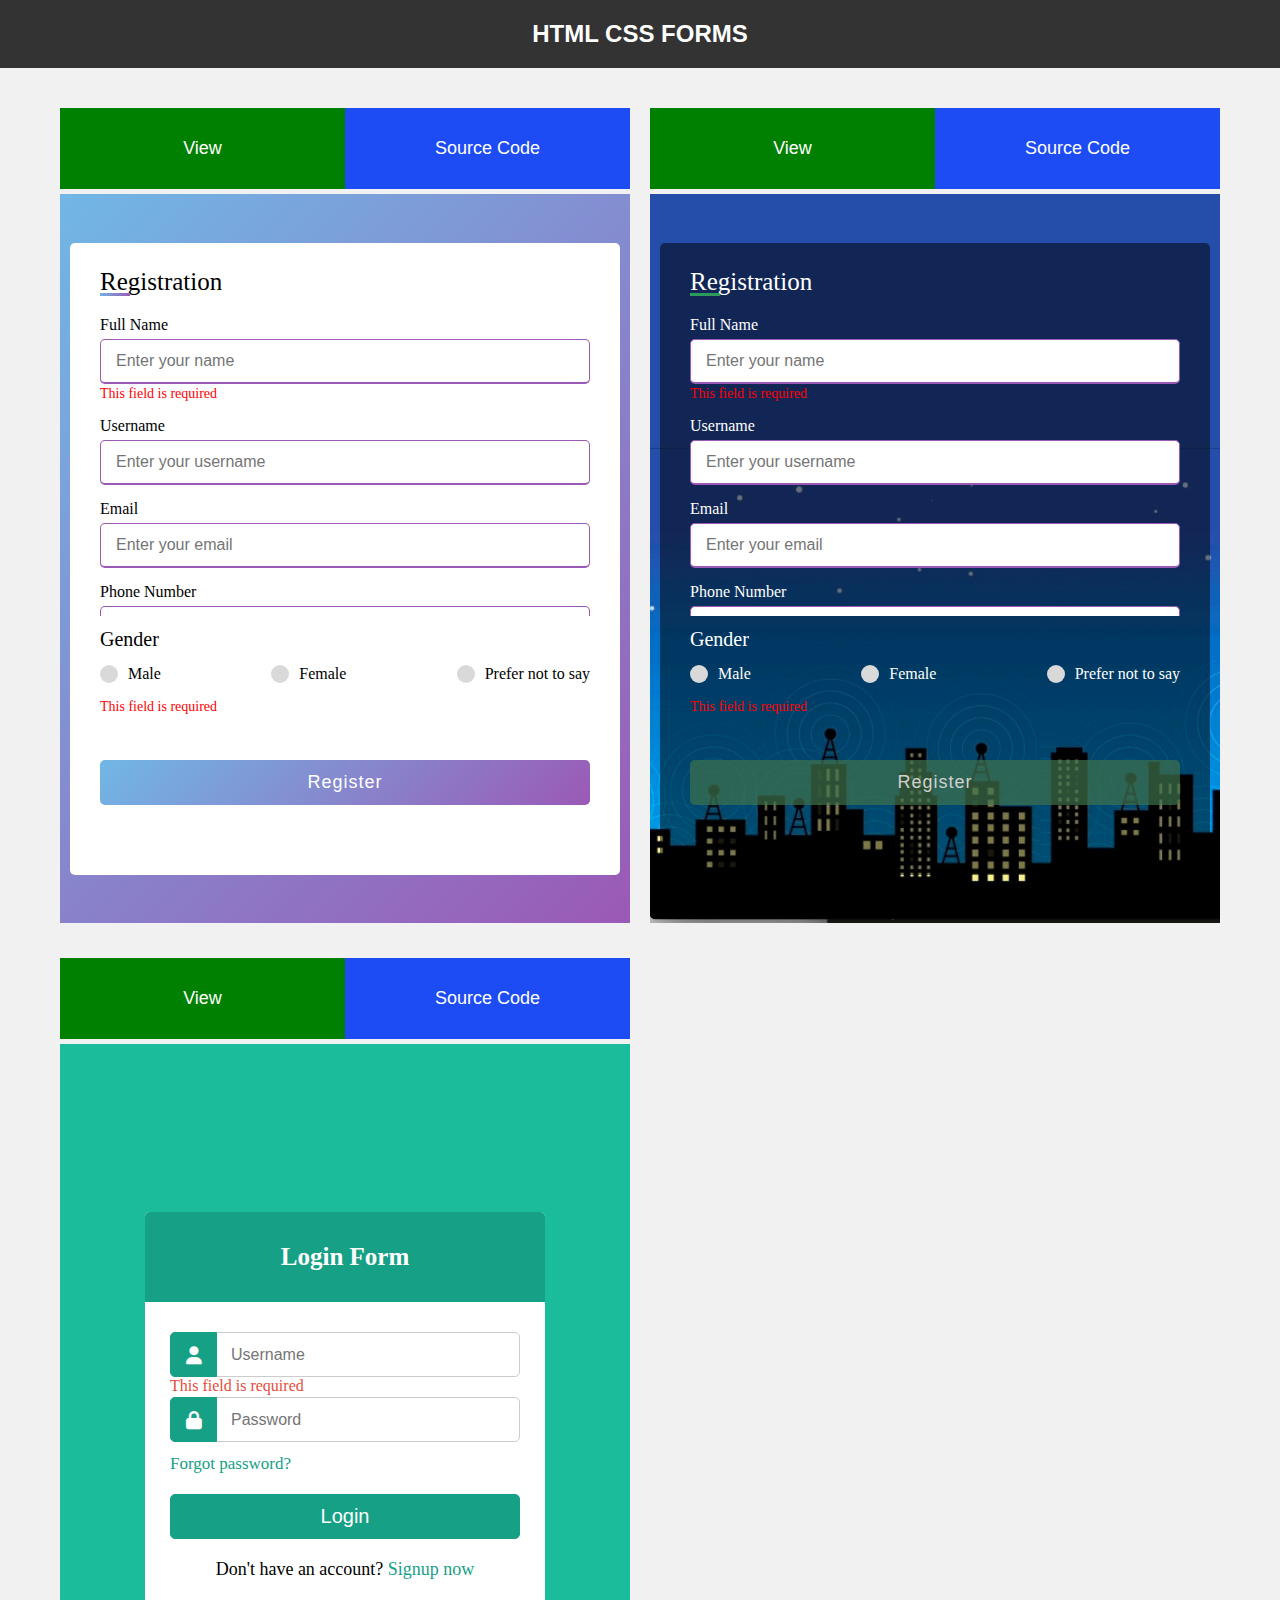
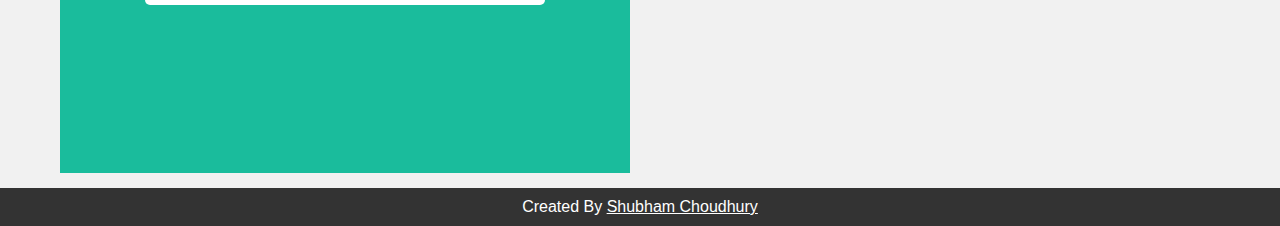
==== index.html @ a24a49fb "First" ====
<!DOCTYPE html>
<html lang="en">
<head>
    <meta charset="UTF-8">
    <meta http-equiv="X-UA-Compatible" content="IE=edge">
    <meta name="viewport" content="width=device-width, initial-scale=1.0">
    <title>HTML CSS FORMS</title>
    <link rel="stylesheet" href="assets/css/style.css">
</head>
<body>
    <div class="header">
        <h2>HTML CSS FORMS</h2>
    </div>
    <div class="container">
        <div class="box">
            <div class="cred">
                <a href="Responshive Registration Form-1/index.html" target="_blank">View</a>
                <a href="#">Source Code</a>
            </div>
            <iframe src="Responshive Registration Form-1/index.html" frameborder="0"></iframe>
        </div>
        <div class="box">
            <div class="cred">
                <a href="Responshive Registration Form-2/index.html" target="_blank">View</a>
                <a href="#">Source Code</a>
            </div>
            <iframe src="Responshive Registration Form-2/index.html" frameborder="0"></iframe>
        </div>
        <div class="box">
            <div class="cred">
                <a href="Responsive Login Form - 1/index.html" target="_blank">View</a>
                <a href="#">Source Code</a>
            </div>
            <iframe src="Responsive Login Form - 1/index.html" frameborder="0"></iframe>
        </div>
    </div>

    <div class="footer">
        <p>Created By <a href="https://shubham-choudhury.github.io/">Shubham Choudhury</a></p>
    </div>
</body>
</html>
---- assets/css/style.css ----
* {
  margin: 0;
  padding: 0;
  box-sizing: border-box;
}

body {
  background-color: #f1f1f1;
  font-family: sans-serif;
}

.header {
  text-align: center;
  padding: 20px;
  background-color: #333;
  color: #fff;
}

.container {
  max-width: 1200px;
  margin: 0 auto;
  padding: 20px;
  display: grid;
  grid-template-columns: 1fr 1fr;
  grid-gap: 20px;
}

.container .box {
  width: calc(100% / 2 -20px);
  height: 90vh;
  border-radius: 5px;
  margin-top: 20px;
}

.container .box .cred {
  background-color: #fff;
  height: 10%;
  display: flex;
  justify-content: space-between;
  align-items: center;
  border-radius: 5px 5px 0 0;
  margin-bottom: 5px;
}

.container .box .cred a {
  display: inline-block;
  width: calc(100% / 2);
  height: 100%;
  display: flex;
  justify-content: center;
  align-items: center;
  background-color: #000;
  color: #fff;
  font-size: 18px;
  font-weight: 500;
  text-decoration: none;
}

.container .box .cred a:first-child {
  background: green;
}

.container .box .cred a:last-child {
  background: rgb(29, 76, 245);
}

.container .box iframe {
  width: 100%;
  height: 90%;
  border: none;
}

.footer {
  width: 100%;
  text-align: center;
  background-color: #333;
  color: #fff;
  padding: 10px 0;
}

.footer a {
  color: #fff;
  text-decoration: underline;
}

.hide-scroll::-webkit-scrollbar {
  display: none;
}

.hide-scroll {
  -ms-overflow-style: none; /* IE and Edge */
  scrollbar-width: none; /* Firefox */
}

@media (max-width: 820px) {
  .container {
    grid-template-columns: 1fr;
  }
}
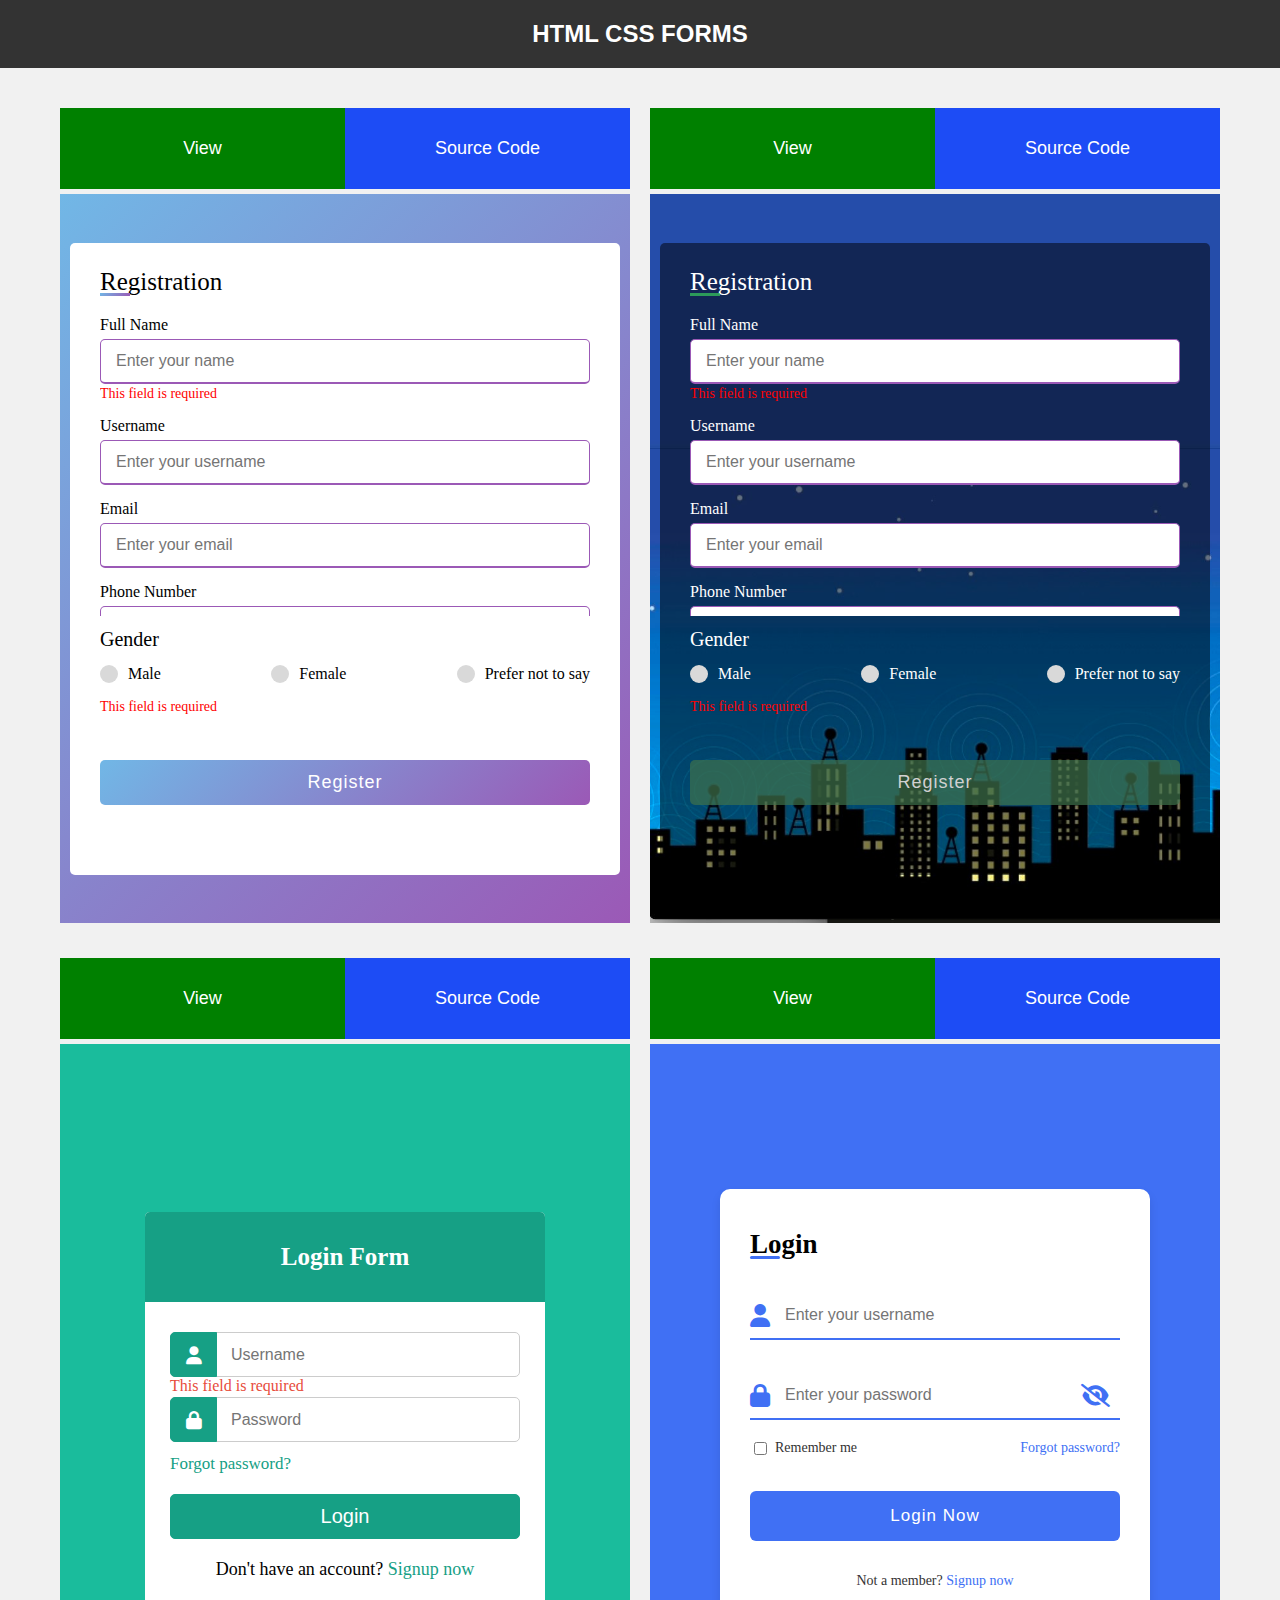
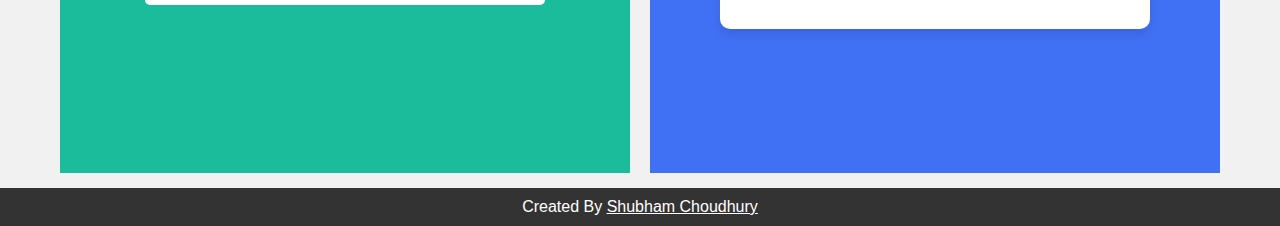
==== commit 59dba834: "Responsive Login and Registration Form" ====
--- a/index.html
+++ b/index.html
@@ -14,24 +14,31 @@
     <div class="container">
         <div class="box">
             <div class="cred">
-                <a href="Responshive Registration Form-1/index.html" target="_blank">View</a>
-                <a href="#">Source Code</a>
+                <a href="Responsive Registration Form-1/index.html" target="_blank">View</a>
+                <a href="https://github.com/Shubham-Choudhury/HTML-CSS-FORMS/tree/main/Responsive%20Registration%20Form-1" target="_blank">Source Code</a>
             </div>
-            <iframe src="Responshive Registration Form-1/index.html" frameborder="0"></iframe>
+            <iframe src="Responsive Registration Form-1/index.html" frameborder="0"></iframe>
         </div>
         <div class="box">
             <div class="cred">
-                <a href="Responshive Registration Form-2/index.html" target="_blank">View</a>
-                <a href="#">Source Code</a>
+                <a href="Responsive Registration Form-2/index.html" target="_blank">View</a>
+                <a href="https://github.com/Shubham-Choudhury/HTML-CSS-FORMS/tree/main/Responsive%20Registration%20Form-2" target="_blank">Source Code</a>
             </div>
-            <iframe src="Responshive Registration Form-2/index.html" frameborder="0"></iframe>
+            <iframe src="Responsive Registration Form-2/index.html" frameborder="0"></iframe>
         </div>
         <div class="box">
             <div class="cred">
                 <a href="Responsive Login Form - 1/index.html" target="_blank">View</a>
-                <a href="#">Source Code</a>
+                <a href="https://github.com/Shubham-Choudhury/HTML-CSS-FORMS/tree/main/Responsive%20Login%20Form%20-%201" target="_blank">Source Code</a>
             </div>
             <iframe src="Responsive Login Form - 1/index.html" frameborder="0"></iframe>
+        </div>
+        <div class="box">
+            <div class="cred">
+                <a href="Responsive Login and Registration Form/index.html" target="_blank">View</a>
+                <a href="https://github.com/Shubham-Choudhury/HTML-CSS-FORMS/tree/main/Responsive%20Login%20and%20Registration%20Form" target="_blank">Source Code</a>
+            </div>
+            <iframe src="Responsive Login and Registration Form/index.html" frameborder="0"></iframe>
         </div>
     </div>
 
